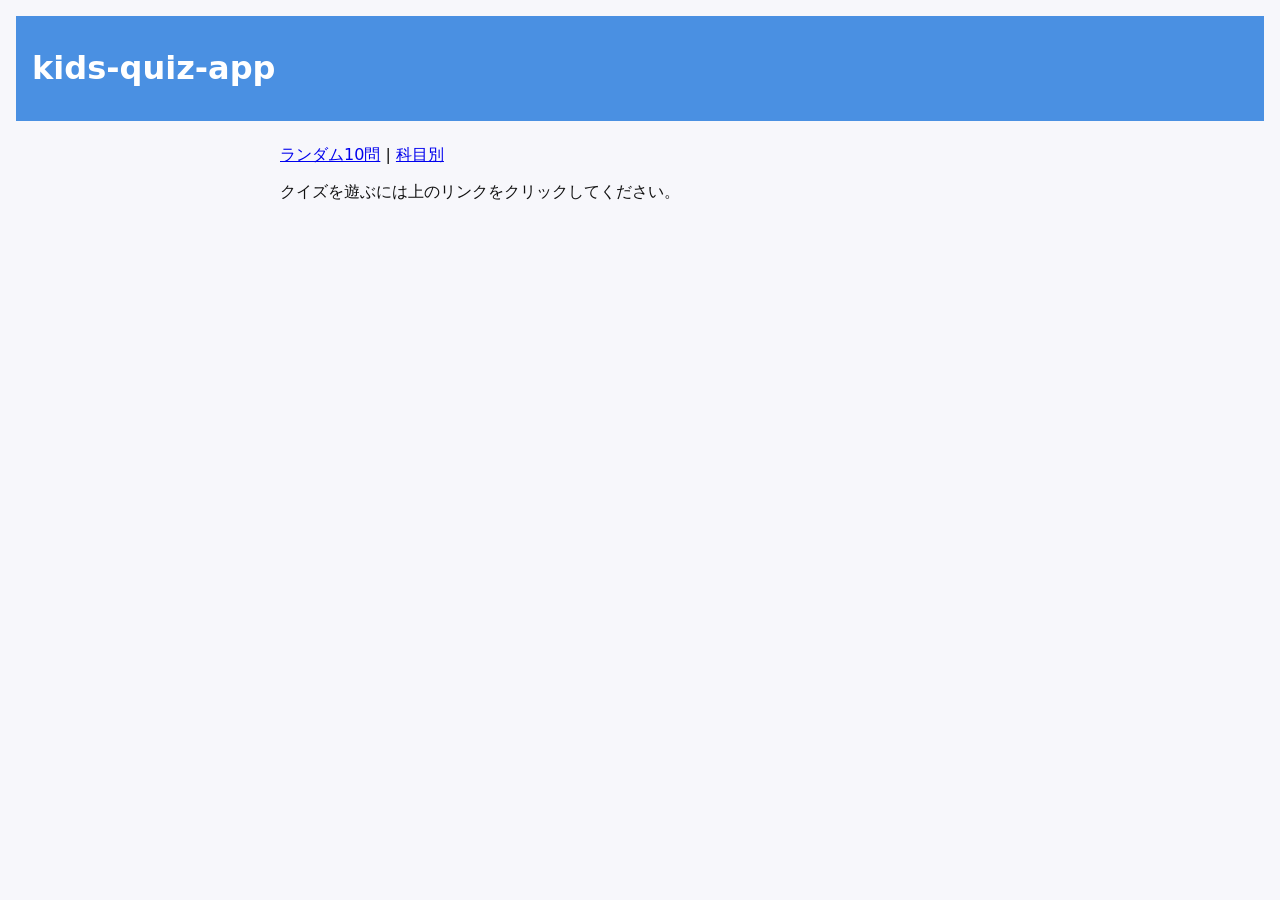
==== index.html @ a7fd78ed "✨ クイズアプリの基本的な構造を作成した" ====
<!doctype html>
<html lang="ja">
<head>
  <meta charset="utf-8">
  <meta name="viewport" content="width=device-width,initial-scale=1">
  <title>kids-quiz-app</title>
  <link rel="stylesheet" href="css/styles.css">
</head>
<body>
  <header>
    <h1>kids-quiz-app</h1>
  </header>
  <main>
    <nav>
      <a href="quiz.html?mode=random">ランダム10問</a> |
      <a href="quiz.html?mode=subject">科目別</a>
    </nav>
    <p>クイズを遊ぶには上のリンクをクリックしてください。</p>
  </main>
  <script src="js/app.js"></script>
</body>
</html>
---- css/styles.css ----
/* シンプルなスタイル */
body {
	font-family: system-ui, -apple-system, "Hiragino Kaku Gothic ProN", "Meiryo", sans-serif;
	margin: 0;
	padding: 16px;
	background: #f7f7fb;
	color: #111;
}

header {
	background: #4a90e2;
	color: white;
	padding: 12px 16px;
}

main {
	max-width: 720px;
	margin: 24px auto;
}

#quiz {
	background: white;
	border-radius: 8px;
	padding: 16px;
	box-shadow: 0 2px 8px rgba(0, 0, 0, 0.08);
}

#choices {
	list-style: none;
	padding: 0;
}

#choices li {
	margin: 8px 0;
}

button {
	background: #4a90e2;
	color: white;
	border: none;
	padding: 8px 12px;
	border-radius: 6px;
	cursor: pointer;
}

button:disabled {
	opacity: 0.5;
	cursor: default;
}
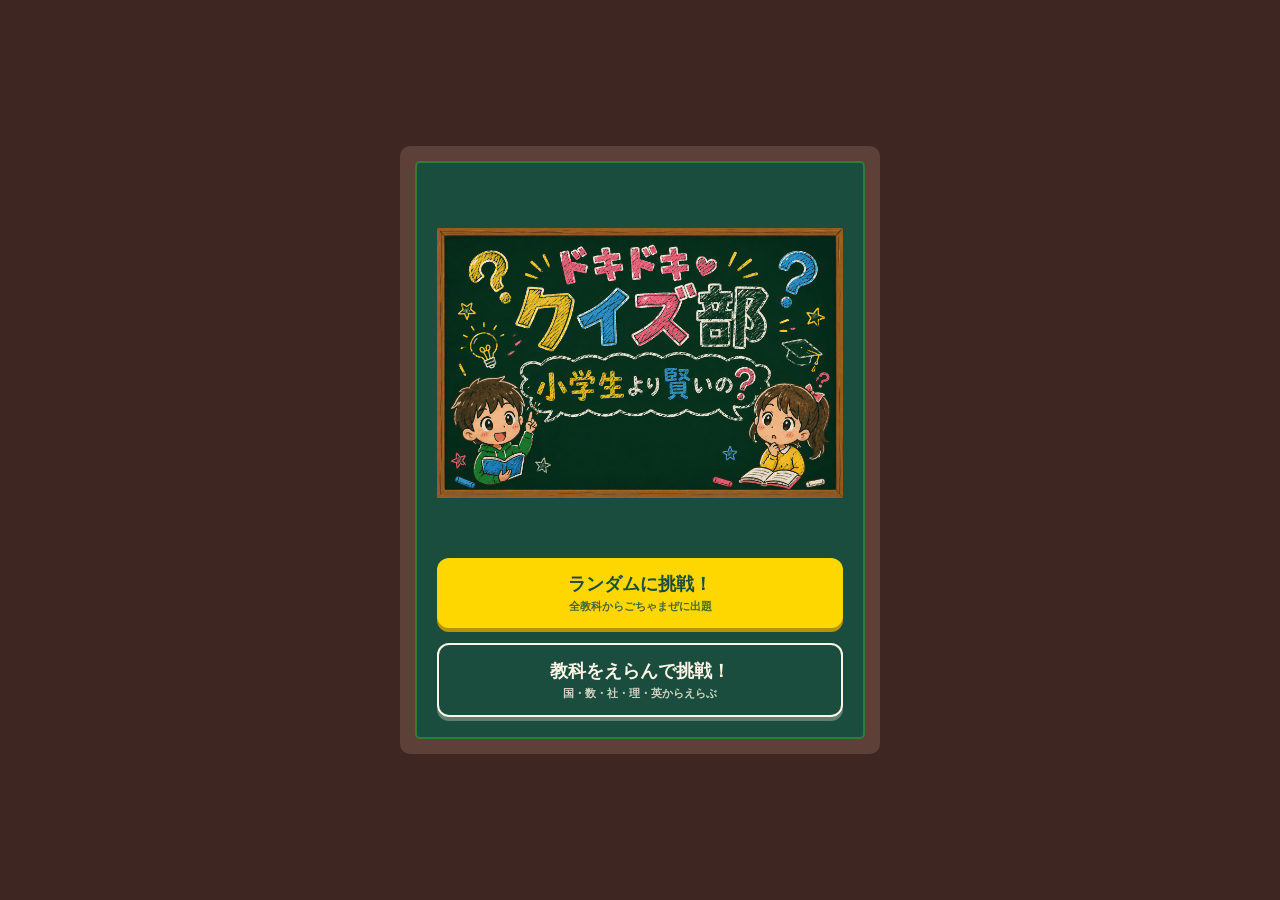
==== commit a0882d14: "タイトル作成" ====
--- a/index.html
+++ b/index.html
@@ -1,22 +1,48 @@
-<!doctype html>
+<!DOCTYPE html>
 <html lang="ja">
 <head>
   <meta charset="utf-8">
   <meta name="viewport" content="width=device-width,initial-scale=1">
-  <title>kids-quiz-app</title>
-  <link rel="stylesheet" href="css/styles.css">
+  <title>kids-quiz-app - タイトル</title>
+  <link rel="stylesheet" href="css/title.css">
 </head>
 <body>
-  <header>
-    <h1>kids-quiz-app</h1>
-  </header>
-  <main>
-    <nav>
-      <a href="quiz.html?mode=random">ランダム10問</a> |
-      <a href="quiz.html?mode=subject">科目別</a>
-    </nav>
-    <p>クイズを遊ぶには上のリンクをクリックしてください。</p>
-  </main>
-  <script src="js/app.js"></script>
+
+<div id="blackboard-frame">
+    <div id="game-container">
+        
+        <div id="title-visual-area">
+            <img src="dokidoki.png" id="title-illustration" alt="クイズ部イラスト">
+            <h1 id="title-logo">ドキドキ クイズ部</h1>
+        </div>
+
+        <div id="main-menu-view" class="menu-view">
+            <button class="menu-btn random-btn" onclick="selectMode('random')">
+                <span class="btn-main">ランダムに挑戦！</span>
+                <span class="btn-sub">全教科からごちゃまぜに出題</span>
+            </button>
+
+            <button class="menu-btn go-subjects-btn" onclick="toggleView(true)">
+                <span class="btn-main">教科をえらんで挑戦！</span>
+                <span class="btn-sub">国・数・社・理・英からえらぶ</span>
+            </button>
+        </div>
+
+        <div id="subject-select-view" class="menu-view hidden">
+            <nav id="subject-grid">
+                <button class="subject-btn kokugo" onclick="selectMode('kokugo')">国語</button>
+                <button class="subject-btn sansu" onclick="selectMode('math')">算数</button>
+                <button class="subject-btn shakai" onclick="selectMode('shakai')">社会</button>
+                <button class="subject-btn rika" onclick="selectMode('rika')">理科</button>
+                <button class="subject-btn eigo" onclick="selectMode('eigo')">英語</button>
+            </nav>
+            
+            <button class="back-btn" onclick="toggleView(false)">もどる</button>
+        </div>
+
+    </div>
+</div>
+
+<script src="js/app.js"></script>
 </body>
-</html>
+</html>
--- a/css/title.css
+++ b/css/title.css
@@ -0,0 +1,147 @@
+body {
+    background-color: #3e2723;
+    display: flex;
+    justify-content: center;
+    align-items: center;
+    height: 100vh;
+    margin: 0;
+    font-family: "Hiragino Maru Gothic ProN", "Meiryo", sans-serif;
+}
+
+#blackboard-frame {
+    background-color: #5d4037;
+    padding: 15px;
+    border-radius: 10px;
+    width: 90%;
+    max-width: 450px;
+}
+
+#game-container {
+    background-color: #1b4d3e;
+    border: 2px solid #2e7d32;
+    border-radius: 5px;
+    padding: 20px;
+    position: relative;
+    min-height: 560px;
+    color: #fdf5e6;
+    text-align: center;
+    display: flex;
+    flex-direction: column;
+    justify-content: space-between;
+    box-sizing: border-box;
+}
+
+/* ビジュアルエリア（文字が消えた分、中央に大きく配置） */
+#title-visual-area {
+    display: flex;
+    flex-direction: column;
+    align-items: center;
+    width: 100%;
+    flex-grow: 1;
+    justify-content: center;
+    margin-bottom: 15px;      /* ボタンエリアとの間に適度な余白を設定 */
+}
+
+/* 文字を消したスペースを全て使い、300pxから360pxへさらに限界突破 */
+#title-illustration {
+    width: 100%;
+    height: 360px;           /* 限界まで高さを広げて特大表示 */
+    object-fit: contain;     /* 比率はそのままで絶対に見切れない設定 */
+    border-radius: 8px;
+    border: none;
+}
+
+/* ロゴテキストを非表示（プログラミングで完全に消去） */
+#title-logo {
+    display: none !important;
+}
+
+/* 各メニュー画面のコンテナ */
+.menu-view {
+    display: flex;
+    flex-direction: column;
+    gap: 15px;
+    width: 100%;
+}
+
+/* 画面切り替え用の非表示クラス */
+.hidden {
+    display: none !important;
+}
+
+/* ボタンの基本設定 */
+button {
+    cursor: pointer;
+    font-family: inherit;
+    transition: transform 0.1s, opacity 0.2s;
+}
+
+button:active {
+    transform: scale(0.97);
+}
+
+/* メインメニュー用ボタン（ランダム / 教科をえらぶ） */
+.menu-btn {
+    width: 100%;
+    padding: 14px;
+    border-radius: 12px;
+    display: flex;
+    flex-direction: column;
+    align-items: center;
+    font-weight: bold;
+    border: none;
+}
+
+/* ランダムは目立つ黄色 */
+.random-btn {
+    background: #ffd700;
+    color: #1b4d3e;
+    box-shadow: 0 4px 0px #b59600;
+}
+
+/* 教科をえらぶはチョーク風の白ベース */
+.go-subjects-btn {
+    background: transparent;
+    color: #fdf5e6;
+    border: 2px solid #fdf5e6;
+    box-shadow: 0 4px 0px rgba(253, 245, 230, 0.3);
+}
+
+.menu-btn .btn-main { font-size: 18px; }
+.menu-btn .btn-sub { font-size: 11px; opacity: 0.8; margin-top: 3px; }
+
+/* 教科選択のグリッド（2列） */
+#subject-grid {
+    display: grid;
+    grid-template-columns: repeat(2, 1fr);
+    gap: 10px;
+}
+.subject-btn.eigo { grid-column: span 2; }
+
+/* 個別の教科ボタン */
+.subject-btn {
+    background: transparent;
+    color: #fdf5e6;
+    border: 2px solid #fdf5e6;
+    padding: 12px;
+    font-size: 16px;
+    font-weight: bold;
+    border-radius: 8px;
+}
+
+.subject-btn.kokugo { border-color: #ff8a80; color: #ff8a80; background: rgba(255,138,128,0.05); }
+.subject-btn.sansu  { border-color: #80d8ff; color: #80d8ff; background: rgba(128,216,255,0.05); }
+.subject-btn.shakai { border-color: #ccff90; color: #ccff90; background: rgba(204,255,144,0.05); }
+.subject-btn.rika   { border-color: #b9f6ca; color: #b9f6ca; background: rgba(185,246,202,0.05); }
+.subject-btn.eigo   { border-color: #ffe57f; color: #ffe57f; background: rgba(255,229,127,0.05); }
+
+/* もどるボタン */
+.back-btn {
+    background: transparent;
+    color: rgba(253, 245, 230, 0.7);
+    border: 1px solid rgba(253, 245, 230, 0.4);
+    padding: 8px;
+    font-size: 14px;
+    border-radius: 6px;
+    margin-top: 5px;
+}
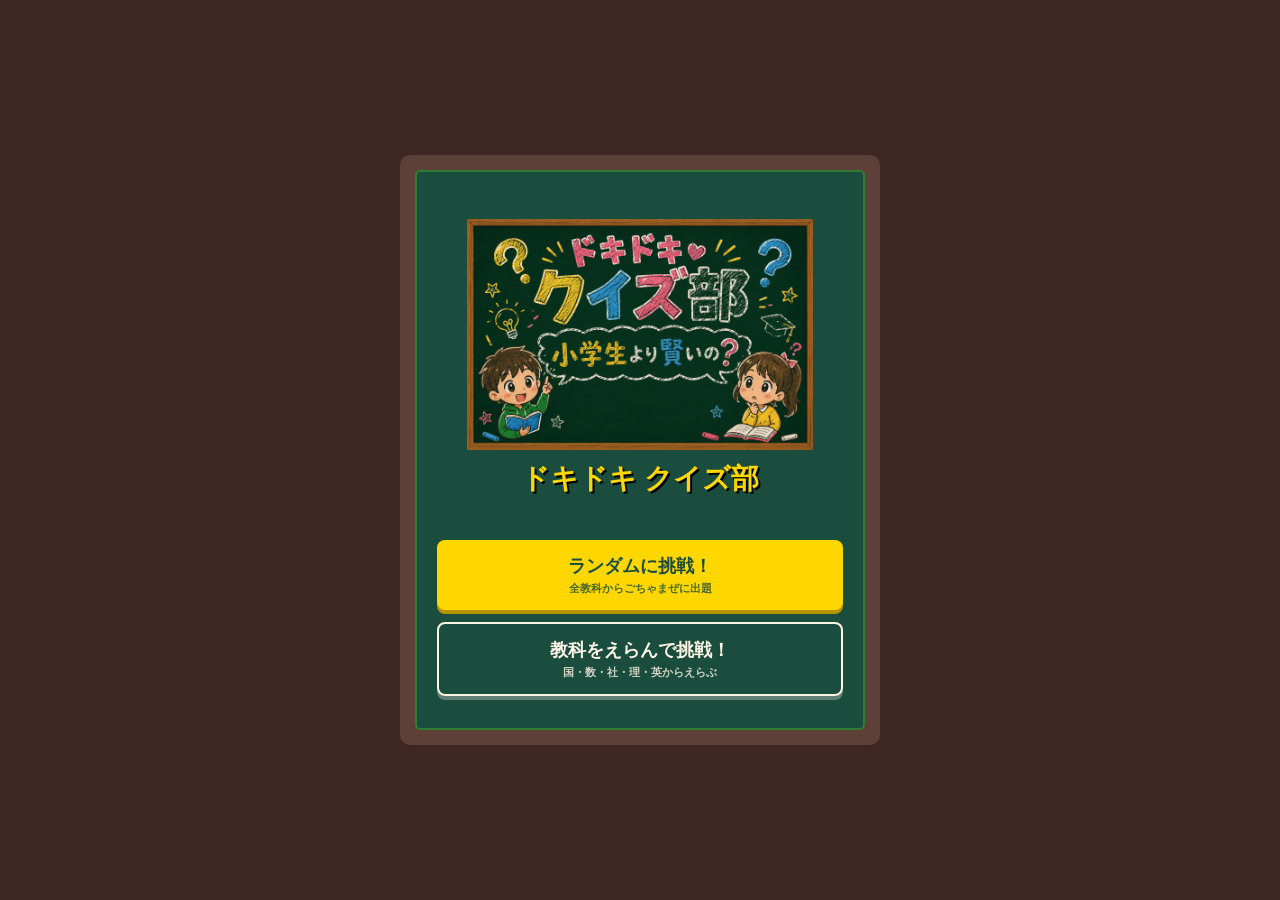
==== commit 9663ed3a: "賞金機能、タイトルに戻る機能追加" ====
--- a/index.html
+++ b/index.html
@@ -30,14 +30,16 @@
 
         <div id="subject-select-view" class="menu-view hidden">
             <nav id="subject-grid">
-                <button class="subject-btn kokugo" onclick="selectMode('kokugo')">国語</button>
+                <button class="subject-btn kokugo" onclick="selectMode('japanese')">国語</button>
                 <button class="subject-btn sansu" onclick="selectMode('math')">算数</button>
-                <button class="subject-btn shakai" onclick="selectMode('shakai')">社会</button>
-                <button class="subject-btn rika" onclick="selectMode('rika')">理科</button>
-                <button class="subject-btn eigo" onclick="selectMode('eigo')">英語</button>
+                <button class="subject-btn shakai" onclick="selectMode('society')">社会</button>
+                <button class="subject-btn rika" onclick="selectMode('science')">理科</button>
+                <button class="subject-btn eigo" onclick="selectMode('english')">英語</button>
             </nav>
             
-            <button class="back-btn" onclick="toggleView(false)">もどる</button>
+            <button class="menu-btn go-subjects-btn" style="margin-top: 15px; width: 100%;" onclick="toggleView(false)">
+                <span class="btn-main">もどる</span>
+            </button>
         </div>
 
     </div>
--- a/css/title.css
+++ b/css/title.css
@@ -31,7 +31,6 @@
     box-sizing: border-box;
 }
 
-/* ビジュアルエリア（文字が消えた分、中央に大きく配置） */
 #title-visual-area {
     display: flex;
     flex-direction: column;
@@ -39,67 +38,47 @@
     width: 100%;
     flex-grow: 1;
     justify-content: center;
-    margin-bottom: 15px;      /* ボタンエリアとの間に適度な余白を設定 */
+    margin-bottom: 15px;
 }
 
-/* 文字を消したスペースを全て使い、300pxから360pxへさらに限界突破 */
 #title-illustration {
+    width: 85%;
+    max-height: 240px;
+    object-fit: contain;
+    margin-bottom: 10px;
+}
+
+#title-logo {
+    font-size: 28px;
+    color: #ffd700;
+    text-shadow: 2px 2px 0px #000;
+    margin: 0;
+}
+
+.menu-view {
     width: 100%;
-    height: 360px;           /* 限界まで高さを広げて特大表示 */
-    object-fit: contain;     /* 比率はそのままで絶対に見切れない設定 */
+}
+
+.menu-btn {
+    display: flex;
+    flex-direction: column;
+    align-items: center;
+    justify-content: center;
+    width: 100%;
+    padding: 14px;
+    margin-bottom: 12px;
     border-radius: 8px;
+    font-weight: bold;
+    cursor: pointer;
     border: none;
 }
 
-/* ロゴテキストを非表示（プログラミングで完全に消去） */
-#title-logo {
-    display: none !important;
-}
-
-/* 各メニュー画面のコンテナ */
-.menu-view {
-    display: flex;
-    flex-direction: column;
-    gap: 15px;
-    width: 100%;
-}
-
-/* 画面切り替え用の非表示クラス */
-.hidden {
-    display: none !important;
-}
-
-/* ボタンの基本設定 */
-button {
-    cursor: pointer;
-    font-family: inherit;
-    transition: transform 0.1s, opacity 0.2s;
-}
-
-button:active {
-    transform: scale(0.97);
-}
-
-/* メインメニュー用ボタン（ランダム / 教科をえらぶ） */
-.menu-btn {
-    width: 100%;
-    padding: 14px;
-    border-radius: 12px;
-    display: flex;
-    flex-direction: column;
-    align-items: center;
-    font-weight: bold;
-    border: none;
-}
-
-/* ランダムは目立つ黄色 */
 .random-btn {
     background: #ffd700;
     color: #1b4d3e;
     box-shadow: 0 4px 0px #b59600;
 }
 
-/* 教科をえらぶはチョーク風の白ベース */
 .go-subjects-btn {
     background: transparent;
     color: #fdf5e6;
@@ -110,7 +89,6 @@
 .menu-btn .btn-main { font-size: 18px; }
 .menu-btn .btn-sub { font-size: 11px; opacity: 0.8; margin-top: 3px; }
 
-/* 教科選択のグリッド（2列） */
 #subject-grid {
     display: grid;
     grid-template-columns: repeat(2, 1fr);
@@ -118,7 +96,6 @@
 }
 .subject-btn.eigo { grid-column: span 2; }
 
-/* 個別の教科ボタン */
 .subject-btn {
     background: transparent;
     color: #fdf5e6;
@@ -127,21 +104,13 @@
     font-size: 16px;
     font-weight: bold;
     border-radius: 8px;
+    cursor: pointer;
 }
 
-.subject-btn.kokugo { border-color: #ff8a80; color: #ff8a80; background: rgba(255,138,128,0.05); }
-.subject-btn.sansu  { border-color: #80d8ff; color: #80d8ff; background: rgba(128,216,255,0.05); }
-.subject-btn.shakai { border-color: #ccff90; color: #ccff90; background: rgba(204,255,144,0.05); }
-.subject-btn.rika   { border-color: #b9f6ca; color: #b9f6ca; background: rgba(185,246,202,0.05); }
-.subject-btn.eigo   { border-color: #ffe57f; color: #ffe57f; background: rgba(255,229,127,0.05); }
+.subject-btn.kokugo { border-color: #ff8a80; color: #ff8a80; }
+.subject-btn.sansu  { border-color: #80d8ff; color: #80d8ff; }
+.subject-btn.shakai { border-color: #ffd180; color: #ffd180; }
+.subject-btn.rika   { border-color: #b9f6ca; color: #b9f6ca; }
+.subject-btn.eigo   { border-color: #ea80fc; color: #ea80fc; }
 
-/* もどるボタン */
-.back-btn {
-    background: transparent;
-    color: rgba(253, 245, 230, 0.7);
-    border: 1px solid rgba(253, 245, 230, 0.4);
-    padding: 8px;
-    font-size: 14px;
-    border-radius: 6px;
-    margin-top: 5px;
-}+.hidden { display: none !important; }
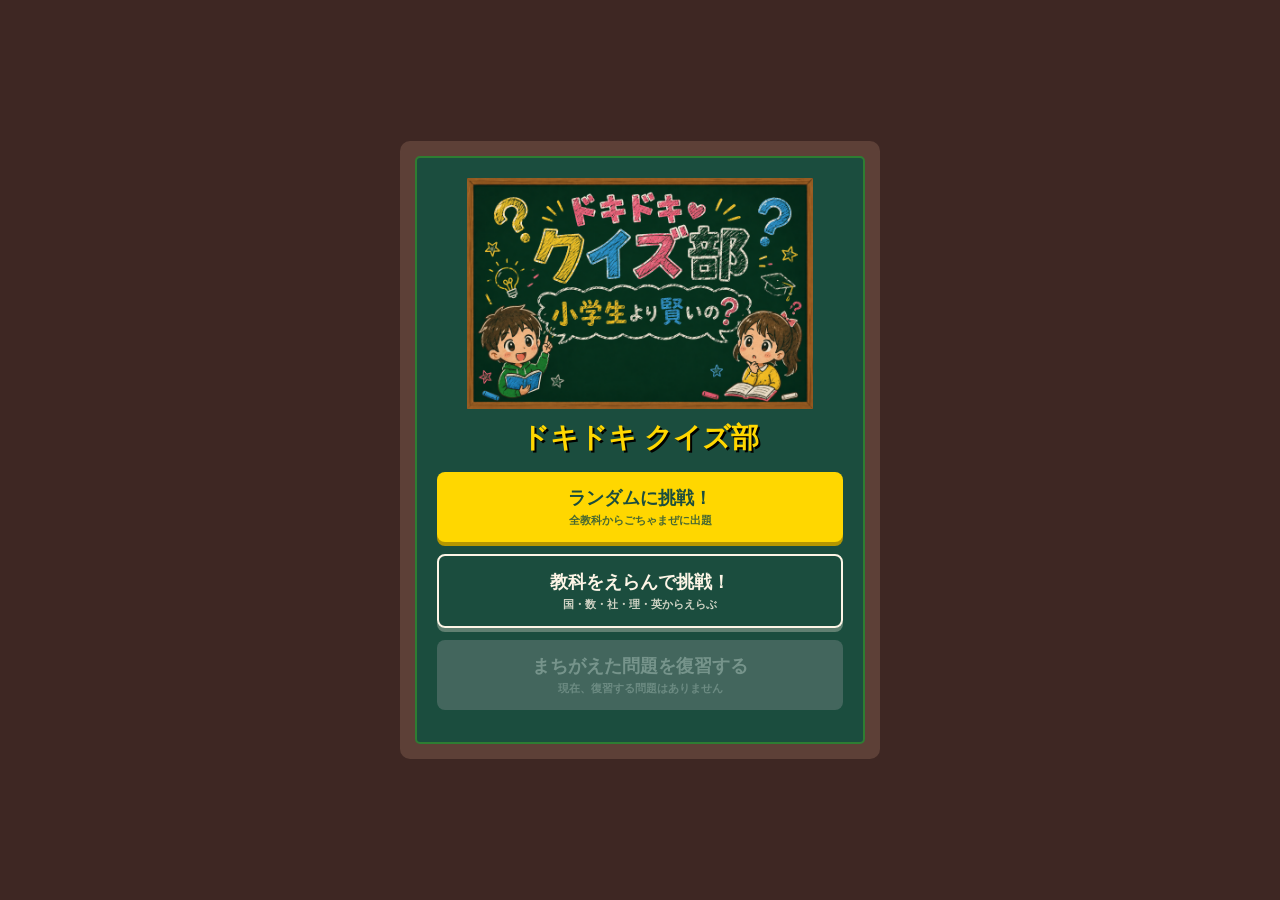
==== commit 3ba2d3ba: "間違えた問題の復讐機能を追加" ====
--- a/index.html
+++ b/index.html
@@ -5,6 +5,21 @@
   <meta name="viewport" content="width=device-width,initial-scale=1">
   <title>kids-quiz-app - タイトル</title>
   <link rel="stylesheet" href="css/title.css">
+  <style>
+    /* 復習ボタン用のチョーク風紫ピンクカラー */
+    .review-btn {
+        background: #ec407a !important;
+        color: white !important;
+        box-shadow: 0 4px 0px #b4104b !important;
+        margin-top: 10px;
+    }
+    .review-btn:disabled {
+        background: #7f8c8d !important;
+        box-shadow: none !important;
+        opacity: 0.4;
+        cursor: not-allowed;
+    }
+  </style>
 </head>
 <body>
 
@@ -26,25 +41,55 @@
                 <span class="btn-main">教科をえらんで挑戦！</span>
                 <span class="btn-sub">国・数・社・理・英からえらぶ</span>
             </button>
+
+            <button id="btn-review-start" class="menu-btn review-btn" onclick="selectMode('review')" disabled>
+                <span class="btn-main">まちがえた問題を復習する</span>
+                <span id="review-count-text" class="btn-sub">現在、復習する問題はありません</span>
+            </button>
         </div>
 
         <div id="subject-select-view" class="menu-view hidden">
             <nav id="subject-grid">
-                <button class="subject-btn kokugo" onclick="selectMode('japanese')">国語</button>
+                <button class="subject-btn kokugo" onclick="selectMode('kokugo')">国語</button>
                 <button class="subject-btn sansu" onclick="selectMode('math')">算数</button>
-                <button class="subject-btn shakai" onclick="selectMode('society')">社会</button>
-                <button class="subject-btn rika" onclick="selectMode('science')">理科</button>
-                <button class="subject-btn eigo" onclick="selectMode('english')">英語</button>
+                <button class="subject-btn shakai" onclick="selectMode('shakai')">社会</button>
+                <button class="subject-btn rika" onclick="selectMode('rika')">理科</button>
+                <button class="subject-btn eigo" onclick="selectMode('eigo')">英語</button>
             </nav>
-            
-            <button class="menu-btn go-subjects-btn" style="margin-top: 15px; width: 100%;" onclick="toggleView(false)">
-                <span class="btn-main">もどる</span>
-            </button>
+            <button class="menu-btn go-subjects-btn" style="margin-top:15px;" onclick="toggleView(false)">もどる</button>
         </div>
 
     </div>
 </div>
 
 <script src="js/app.js"></script>
+<script>
+    // 起動時にローカルストレージを絶対安全にチェックする処理
+    window.addEventListener('DOMContentLoaded', () => {
+        try {
+            const btn = document.getElementById('btn-review-start');
+            const subText = document.getElementById('review-count-text');
+            
+            if (!btn || !subText) return; // 要素が見つからない場合は安全に終了
+
+            const stored = localStorage.getItem('review_questions');
+            
+            if (stored) {
+                const questions = JSON.parse(stored);
+                if (Array.isArray(questions) && questions.length > 0) {
+                    btn.disabled = false;
+                    subText.innerText = `前回のミスやパスなど 【 ${questions.length} 問 】 を復習！`;
+                    return;
+                }
+            }
+            
+            // データがない、または壊れている場合は無効化のまま
+            btn.disabled = true;
+            subText.innerText = "現在、復習する問題はありません";
+        } catch (error) {
+            console.error("復習データの確認中にエラーが発生しました:", error);
+        }
+    });
+</script>
 </body>
 </html>
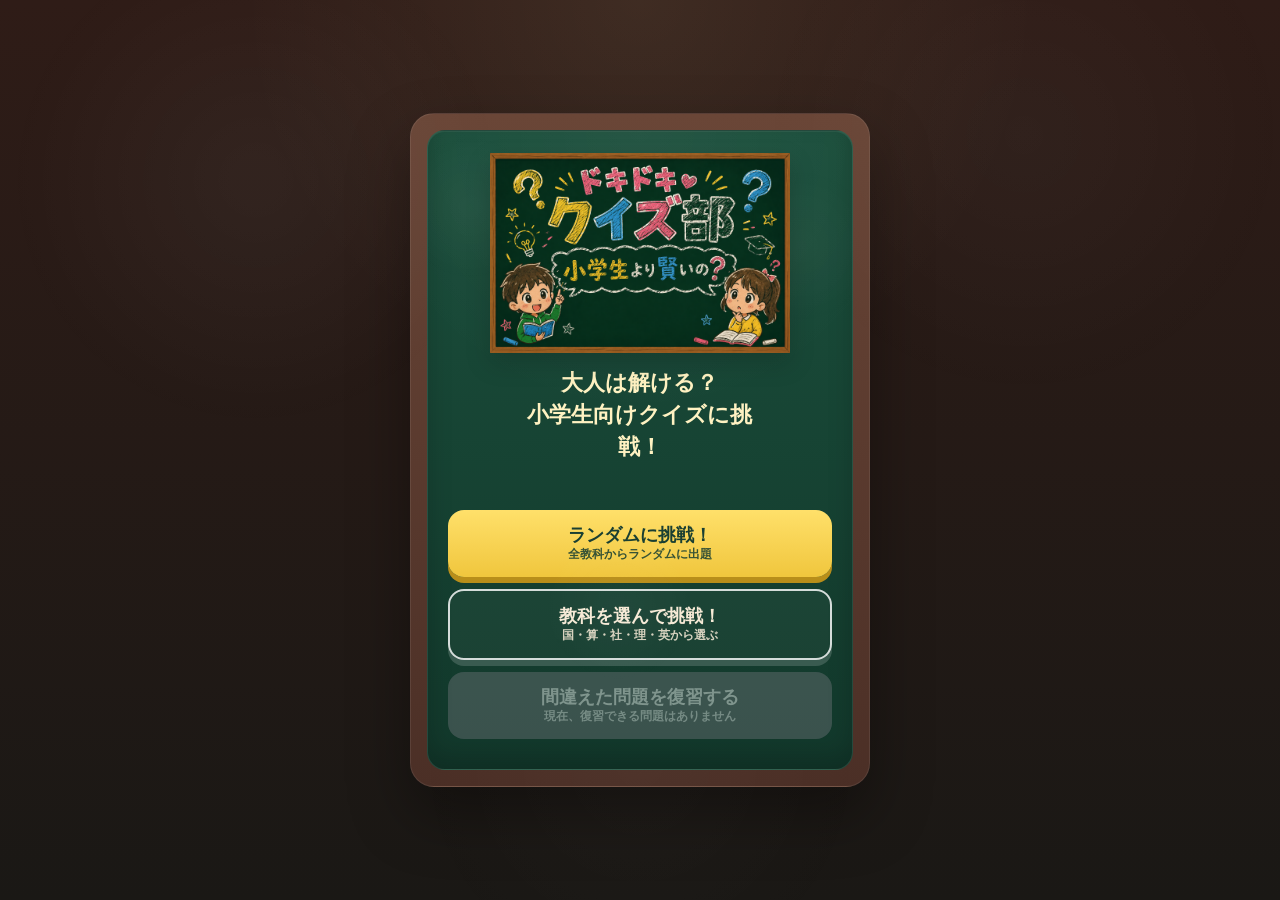
==== commit aa296e4b: "課題を全て解決した" ====
--- a/index.html
+++ b/index.html
@@ -1,95 +1,85 @@
 <!DOCTYPE html>
 <html lang="ja">
+
 <head>
-  <meta charset="utf-8">
-  <meta name="viewport" content="width=device-width,initial-scale=1">
-  <title>kids-quiz-app - タイトル</title>
-  <link rel="stylesheet" href="css/title.css">
-  <style>
-    /* 復習ボタン用のチョーク風紫ピンクカラー */
-    .review-btn {
-        background: #ec407a !important;
-        color: white !important;
-        box-shadow: 0 4px 0px #b4104b !important;
-        margin-top: 10px;
-    }
-    .review-btn:disabled {
-        background: #7f8c8d !important;
-        box-shadow: none !important;
-        opacity: 0.4;
-        cursor: not-allowed;
-    }
-  </style>
+	<meta charset="utf-8">
+	<meta name="viewport" content="width=device-width,initial-scale=1">
+	<title>大人は解ける？小学生向けクイズ</title>
+	<link rel="stylesheet" href="css/title.css">
 </head>
+
 <body>
 
-<div id="blackboard-frame">
-    <div id="game-container">
-        
-        <div id="title-visual-area">
-            <img src="dokidoki.png" id="title-illustration" alt="クイズ部イラスト">
-            <h1 id="title-logo">ドキドキ クイズ部</h1>
-        </div>
+	<div id="blackboard-frame">
+		<div id="game-container">
 
-        <div id="main-menu-view" class="menu-view">
-            <button class="menu-btn random-btn" onclick="selectMode('random')">
-                <span class="btn-main">ランダムに挑戦！</span>
-                <span class="btn-sub">全教科からごちゃまぜに出題</span>
-            </button>
+			<div id="title-visual-area">
+				<img src="dokidoki.png" id="title-illustration" alt="クイズ部イラスト">
+				<div id="title-copy">
+					<p id="title-subtitle">大人は解ける？<br>小学生向けクイズに挑戦！</p>
+				</div>
+			</div>
 
-            <button class="menu-btn go-subjects-btn" onclick="toggleView(true)">
-                <span class="btn-main">教科をえらんで挑戦！</span>
-                <span class="btn-sub">国・数・社・理・英からえらぶ</span>
-            </button>
+			<div id="main-menu-view" class="menu-view">
+				<button class="menu-btn random-btn" onclick="selectMode('random')">
+					<span class="btn-main">ランダムに挑戦！</span>
+					<span class="btn-sub">全教科からランダムに出題</span>
+				</button>
 
-            <button id="btn-review-start" class="menu-btn review-btn" onclick="selectMode('review')" disabled>
-                <span class="btn-main">まちがえた問題を復習する</span>
-                <span id="review-count-text" class="btn-sub">現在、復習する問題はありません</span>
-            </button>
-        </div>
+				<button class="menu-btn go-subjects-btn" onclick="toggleView(true)">
+					<span class="btn-main">教科を選んで挑戦！</span>
+					<span class="btn-sub">国・算・社・理・英から選ぶ</span>
+				</button>
 
-        <div id="subject-select-view" class="menu-view hidden">
-            <nav id="subject-grid">
-                <button class="subject-btn kokugo" onclick="selectMode('kokugo')">国語</button>
-                <button class="subject-btn sansu" onclick="selectMode('math')">算数</button>
-                <button class="subject-btn shakai" onclick="selectMode('shakai')">社会</button>
-                <button class="subject-btn rika" onclick="selectMode('rika')">理科</button>
-                <button class="subject-btn eigo" onclick="selectMode('eigo')">英語</button>
-            </nav>
-            <button class="menu-btn go-subjects-btn" style="margin-top:15px;" onclick="toggleView(false)">もどる</button>
-        </div>
+				<button id="btn-review-start" class="menu-btn review-btn" onclick="selectMode('review')" disabled>
+					<span class="btn-main">間違えた問題を復習する</span>
+					<span id="review-count-text" class="btn-sub">現在、復習できる問題はありません</span>
+				</button>
+			</div>
 
-    </div>
-</div>
+			<div id="subject-select-view" class="menu-view hidden">
+				<nav id="subject-grid">
+					<button class="subject-btn kokugo" onclick="selectMode('kokugo')">国語</button>
+					<button class="subject-btn sansu" onclick="selectMode('math')">算数</button>
+					<button class="subject-btn shakai" onclick="selectMode('shakai')">社会</button>
+					<button class="subject-btn rika" onclick="selectMode('rika')">理科</button>
+					<button class="subject-btn eigo" onclick="selectMode('eigo')">英語</button>
+				</nav>
+				<button class="menu-btn go-subjects-btn" style="margin-top:15px;" onclick="toggleView(false)">戻る</button>
+			</div>
 
-<script src="js/app.js"></script>
-<script>
-    // 起動時にローカルストレージを絶対安全にチェックする処理
-    window.addEventListener('DOMContentLoaded', () => {
-        try {
-            const btn = document.getElementById('btn-review-start');
-            const subText = document.getElementById('review-count-text');
-            
-            if (!btn || !subText) return; // 要素が見つからない場合は安全に終了
+		</div>
+	</div>
 
-            const stored = localStorage.getItem('review_questions');
-            
-            if (stored) {
-                const questions = JSON.parse(stored);
-                if (Array.isArray(questions) && questions.length > 0) {
-                    btn.disabled = false;
-                    subText.innerText = `前回のミスやパスなど 【 ${questions.length} 問 】 を復習！`;
-                    return;
-                }
-            }
-            
-            // データがない、または壊れている場合は無効化のまま
-            btn.disabled = true;
-            subText.innerText = "現在、復習する問題はありません";
-        } catch (error) {
-            console.error("復習データの確認中にエラーが発生しました:", error);
-        }
-    });
-</script>
+	<script src="js/app.js"></script>
+	<script>
+		// 起動時にローカルストレージを絶対安全にチェックする処理
+		window.addEventListener('DOMContentLoaded', () => {
+			try {
+				const btn = document.getElementById('btn-review-start');
+				const subText = document.getElementById('review-count-text');
+
+				if (!btn || !subText) return; // 要素が見つからない場合は安全に終了
+
+				const stored = localStorage.getItem('review_questions');
+
+				if (stored) {
+					const questions = JSON.parse(stored);
+					if (Array.isArray(questions) && questions.length > 0) {
+						btn.disabled = false;
+						subText.innerText = `前回の間違い・パス問題【${questions.length}問】を復習`;
+						return;
+					}
+				}
+
+				// データがない、または壊れている場合は無効化のまま
+				btn.disabled = true;
+				subText.innerText = "現在、復習できる問題はありません";
+			} catch (error) {
+				console.error("復習データの確認中にエラーが発生しました:", error);
+			}
+		});
+	</script>
 </body>
-</html>+
+</html>
--- a/css/title.css
+++ b/css/title.css
@@ -1,58 +1,136 @@
+:root {
+    color-scheme: dark;
+    --bg-ink: #13251f;
+    --board: #1b4f3c;
+    --board-deep: #12382b;
+    --wood: #6a4637;
+    --wood-deep: #4b2f26;
+    --paper: #f6ead6;
+    --paper-soft: #e5d7bf;
+    --gold: #f4cf5d;
+    --gold-deep: #c79414;
+    --rose: #ea5b8f;
+    --muted: rgba(246, 234, 214, 0.78);
+    --focus: #ffffff;
+}
+
+* {
+    box-sizing: border-box;
+}
+
 body {
-    background-color: #3e2723;
+    min-height: 100dvh;
+    margin: 0;
     display: flex;
     justify-content: center;
     align-items: center;
-    height: 100vh;
-    margin: 0;
-    font-family: "Hiragino Maru Gothic ProN", "Meiryo", sans-serif;
+    padding: 24px 14px;
+    background:
+        radial-gradient(circle at top, rgba(255, 232, 170, 0.08), transparent 36%),
+        linear-gradient(180deg, #2f1c17 0%, #1a1815 100%);
+    color: var(--paper);
+    font-family: "Hiragino Sans", "Yu Gothic", "Meiryo", sans-serif;
+    overflow-x: hidden;
+}
+
+body::before {
+    content: "";
+    position: fixed;
+    inset: 0;
+    pointer-events: none;
+    background:
+        radial-gradient(circle at 20% 20%, rgba(255, 255, 255, 0.045), transparent 22%),
+        radial-gradient(circle at 80% 15%, rgba(255, 255, 255, 0.03), transparent 24%),
+        radial-gradient(circle at 50% 85%, rgba(255, 255, 255, 0.025), transparent 28%);
+    opacity: 0.9;
 }
 
 #blackboard-frame {
-    background-color: #5d4037;
-    padding: 15px;
-    border-radius: 10px;
-    width: 90%;
-    max-width: 450px;
+    width: min(92vw, 460px);
+    background: linear-gradient(180deg, var(--wood) 0%, var(--wood-deep) 100%);
+    padding: 16px;
+    border-radius: 24px;
+    box-shadow: 0 28px 60px rgba(0, 0, 0, 0.34);
+    border: 1px solid rgba(255, 255, 255, 0.08);
 }
 
 #game-container {
-    background-color: #1b4d3e;
-    border: 2px solid #2e7d32;
-    border-radius: 5px;
-    padding: 20px;
     position: relative;
-    min-height: 560px;
-    color: #fdf5e6;
+    overflow: hidden;
+    min-height: min(84vh, 640px);
+    background:
+        radial-gradient(circle at top, rgba(255, 255, 255, 0.05), transparent 42%),
+        linear-gradient(180deg, var(--board) 0%, var(--board-deep) 100%);
+    border: 1px solid rgba(255, 255, 255, 0.08);
+    border-radius: 18px;
+    padding: 22px 20px 18px;
+    color: var(--paper);
     text-align: center;
     display: flex;
     flex-direction: column;
     justify-content: space-between;
-    box-sizing: border-box;
+    box-shadow:
+        inset 0 1px 0 rgba(255, 255, 255, 0.06),
+        inset 0 -12px 24px rgba(0, 0, 0, 0.18);
+}
+
+#game-container::before {
+    content: "";
+    position: absolute;
+    inset: 0;
+    pointer-events: none;
+    background:
+        radial-gradient(circle at 10% 12%, rgba(255, 255, 255, 0.04), transparent 12%),
+        radial-gradient(circle at 88% 18%, rgba(255, 255, 255, 0.03), transparent 14%),
+        radial-gradient(circle at 45% 75%, rgba(255, 255, 255, 0.03), transparent 16%);
+    opacity: 0.9;
 }
 
 #title-visual-area {
+    position: relative;
+    z-index: 1;
     display: flex;
     flex-direction: column;
     align-items: center;
-    width: 100%;
-    flex-grow: 1;
-    justify-content: center;
-    margin-bottom: 15px;
+    gap: 14px;
+    margin-bottom: 14px;
 }
 
 #title-illustration {
-    width: 85%;
+    width: min(86%, 300px);
     max-height: 240px;
     object-fit: contain;
-    margin-bottom: 10px;
+    filter: drop-shadow(0 10px 12px rgba(0, 0, 0, 0.16));
+}
+
+#title-copy {
+    display: flex;
+    flex-direction: column;
+    align-items: center;
+    gap: 10px;
+    text-align: center;
 }
 
 #title-logo {
-    font-size: 28px;
-    color: #ffd700;
-    text-shadow: 2px 2px 0px #000;
     margin: 0;
+    color: var(--paper);
+    font-family: "Yu Mincho", "Hiragino Mincho ProN", "Times New Roman", serif;
+    font-size: clamp(30px, 7vw, 42px);
+    font-weight: 600;
+    letter-spacing: 0.08em;
+    text-shadow:
+        0 2px 0 rgba(0, 0, 0, 0.35),
+        0 0 18px rgba(0, 0, 0, 0.18);
+}
+
+#title-subtitle {
+    margin: 0;
+    max-width: 20ch;
+    color: #fff2c2;
+    font-size: clamp(18px, 4.2vw, 22px);
+    line-height: 1.45;
+    font-weight: 700;
+    text-wrap: balance;
 }
 
 .menu-view {
@@ -65,52 +143,164 @@
     align-items: center;
     justify-content: center;
     width: 100%;
-    padding: 14px;
+    min-height: 58px;
+    padding: 14px 16px;
     margin-bottom: 12px;
-    border-radius: 8px;
-    font-weight: bold;
+    border-radius: 16px;
+    font-weight: 700;
     cursor: pointer;
     border: none;
+    transition:
+        transform 0.18s ease,
+        box-shadow 0.18s ease,
+        filter 0.18s ease,
+        opacity 0.18s ease;
+    touch-action: manipulation;
+    -webkit-tap-highlight-color: transparent;
+}
+
+.menu-btn:active:not(:disabled) {
+    transform: translateY(2px);
+}
+
+.menu-btn:focus-visible,
+.subject-btn:focus-visible {
+    outline: 3px solid var(--focus);
+    outline-offset: 3px;
+}
+
+.menu-btn .btn-main {
+    font-size: 18px;
+    line-height: 1.3;
+}
+
+.menu-btn .btn-sub {
+    font-size: 12px;
+    line-height: 1.3;
+    opacity: 0.86;
 }
 
 .random-btn {
-    background: #ffd700;
-    color: #1b4d3e;
-    box-shadow: 0 4px 0px #b59600;
+    background: linear-gradient(180deg, #ffe06a 0%, #f0c63d 100%);
+    color: #193f32;
+    box-shadow: 0 6px 0 #b88e1a;
+}
+
+.random-btn:hover {
+    filter: brightness(1.02);
 }
 
 .go-subjects-btn {
-    background: transparent;
-    color: #fdf5e6;
-    border: 2px solid #fdf5e6;
-    box-shadow: 0 4px 0px rgba(253, 245, 230, 0.3);
-}
-
-.menu-btn .btn-main { font-size: 18px; }
-.menu-btn .btn-sub { font-size: 11px; opacity: 0.8; margin-top: 3px; }
+    background: rgba(255, 255, 255, 0.03);
+    color: var(--paper);
+    border: 2px solid rgba(255, 255, 255, 0.82);
+    box-shadow: 0 6px 0 rgba(255, 255, 255, 0.16);
+}
+
+.review-btn {
+    margin-top: 10px;
+    background: linear-gradient(180deg, #ff6e9d 0%, #d93c73 100%);
+    color: #fff;
+    box-shadow: 0 6px 0 #a42b55;
+}
+
+.review-btn:disabled {
+    background: #6c7177;
+    box-shadow: none;
+    opacity: 0.46;
+    cursor: not-allowed;
+}
+
+#subject-select-view {
+    position: relative;
+    z-index: 1;
+}
 
 #subject-grid {
     display: grid;
-    grid-template-columns: repeat(2, 1fr);
-    gap: 10px;
-}
-.subject-btn.eigo { grid-column: span 2; }
+    grid-template-columns: repeat(2, minmax(0, 1fr));
+    gap: 12px;
+}
 
 .subject-btn {
-    background: transparent;
-    color: #fdf5e6;
-    border: 2px solid #fdf5e6;
-    padding: 12px;
+    min-height: 56px;
+    background: rgba(255, 255, 255, 0.03);
+    color: var(--paper);
+    border: 2px solid rgba(255, 255, 255, 0.86);
+    padding: 12px 10px;
     font-size: 16px;
-    font-weight: bold;
-    border-radius: 8px;
+    font-weight: 700;
+    border-radius: 16px;
     cursor: pointer;
-}
-
-.subject-btn.kokugo { border-color: #ff8a80; color: #ff8a80; }
-.subject-btn.sansu  { border-color: #80d8ff; color: #80d8ff; }
-.subject-btn.shakai { border-color: #ffd180; color: #ffd180; }
-.subject-btn.rika   { border-color: #b9f6ca; color: #b9f6ca; }
-.subject-btn.eigo   { border-color: #ea80fc; color: #ea80fc; }
-
-.hidden { display: none !important; }+    transition:
+        transform 0.18s ease,
+        box-shadow 0.18s ease,
+        opacity 0.18s ease;
+    touch-action: manipulation;
+    -webkit-tap-highlight-color: transparent;
+}
+
+.subject-btn:active:not(:disabled) {
+    transform: translateY(2px);
+}
+
+.subject-btn.kokugo {
+    border-color: #ffb3b3;
+    color: #ffd5d5;
+}
+
+.subject-btn.sansu {
+    border-color: #a8e8ff;
+    color: #d8f6ff;
+}
+
+.subject-btn.shakai {
+    border-color: #ffd69b;
+    color: #ffe7bf;
+}
+
+.subject-btn.rika {
+    border-color: #b7f5d5;
+    color: #defce9;
+}
+
+.subject-btn.eigo {
+    grid-column: span 2;
+    border-color: #d1dbff;
+    color: #e5ebff;
+}
+
+.hidden {
+    display: none !important;
+}
+
+@media (max-width: 380px) {
+    #blackboard-frame {
+        width: 94vw;
+        padding: 12px;
+        border-radius: 20px;
+    }
+
+    #game-container {
+        padding: 18px 14px 16px;
+        min-height: min(84vh, 600px);
+    }
+
+    .menu-btn .btn-main {
+        font-size: 16px;
+    }
+
+    .menu-btn .btn-sub {
+        font-size: 11px;
+    }
+}
+
+@media (prefers-reduced-motion: reduce) {
+    *,
+    *::before,
+    *::after {
+        animation: none !important;
+        transition: none !important;
+        scroll-behavior: auto !important;
+    }
+}
